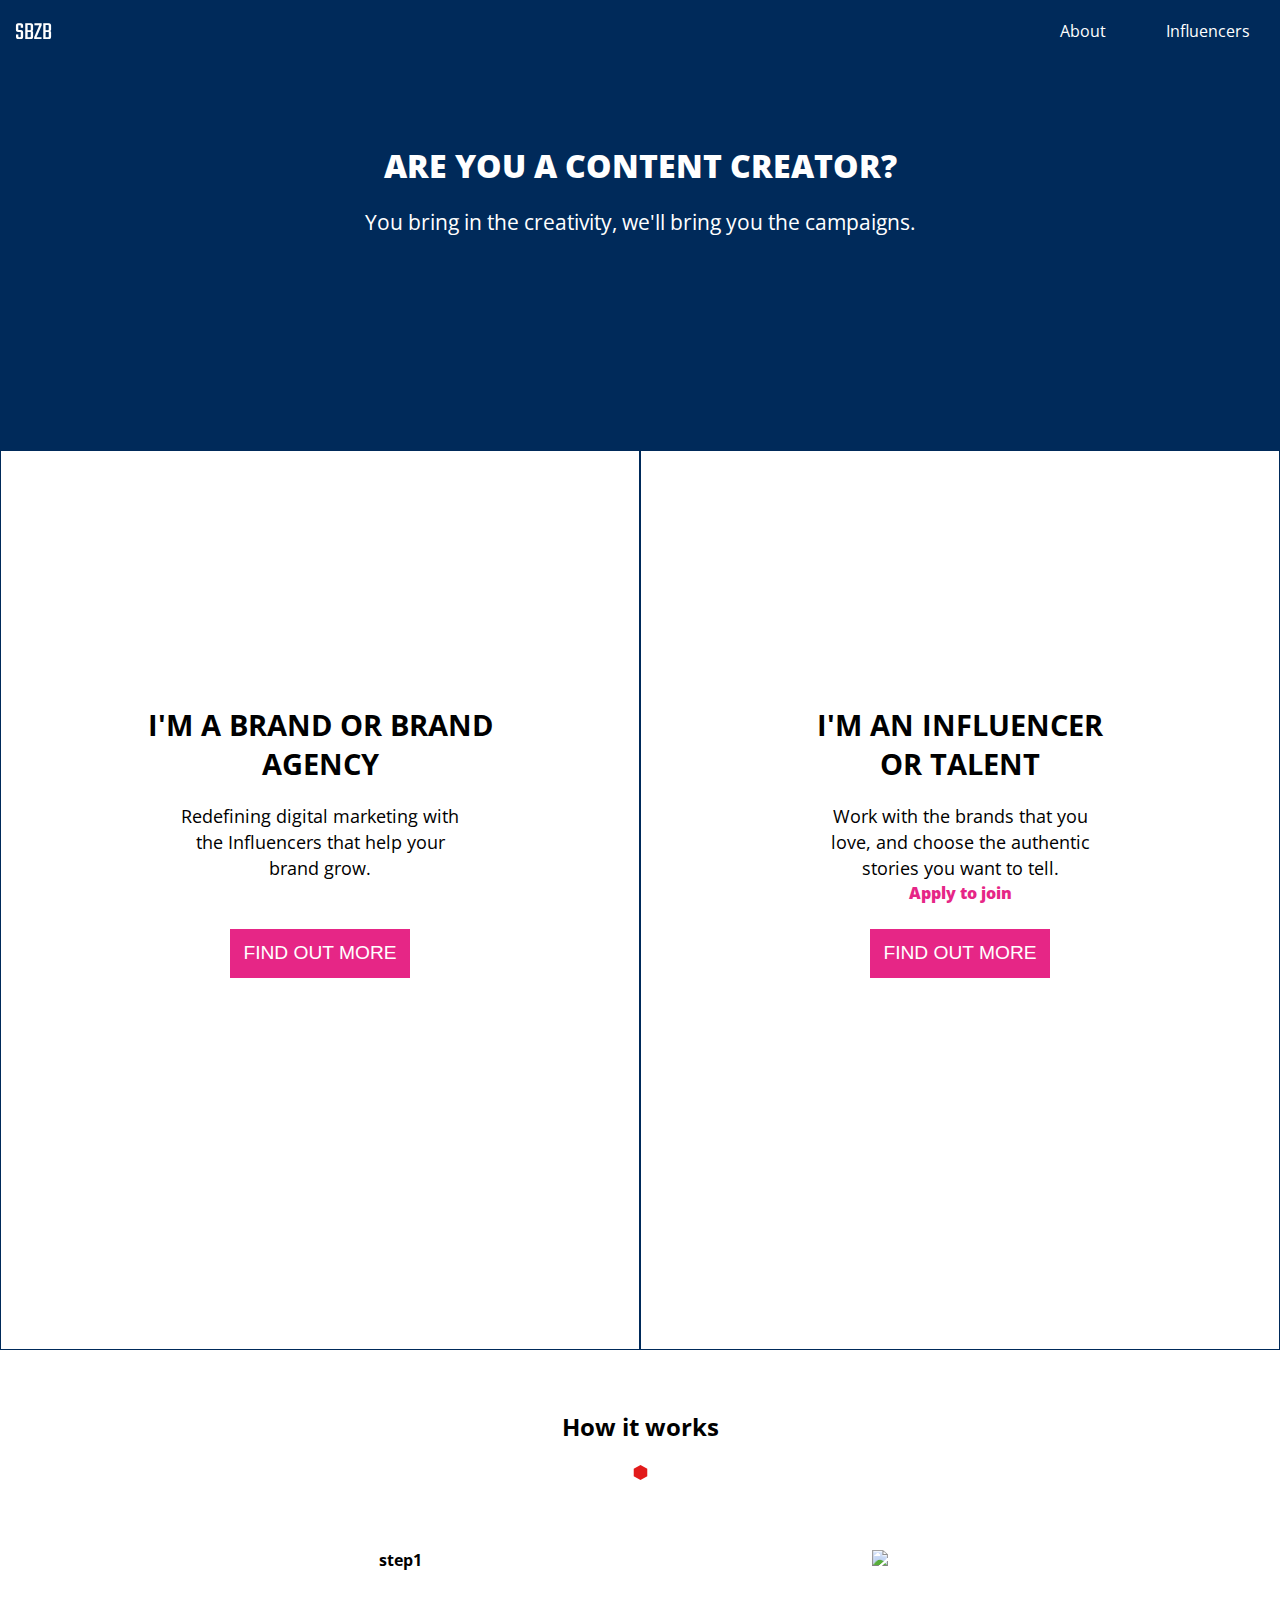
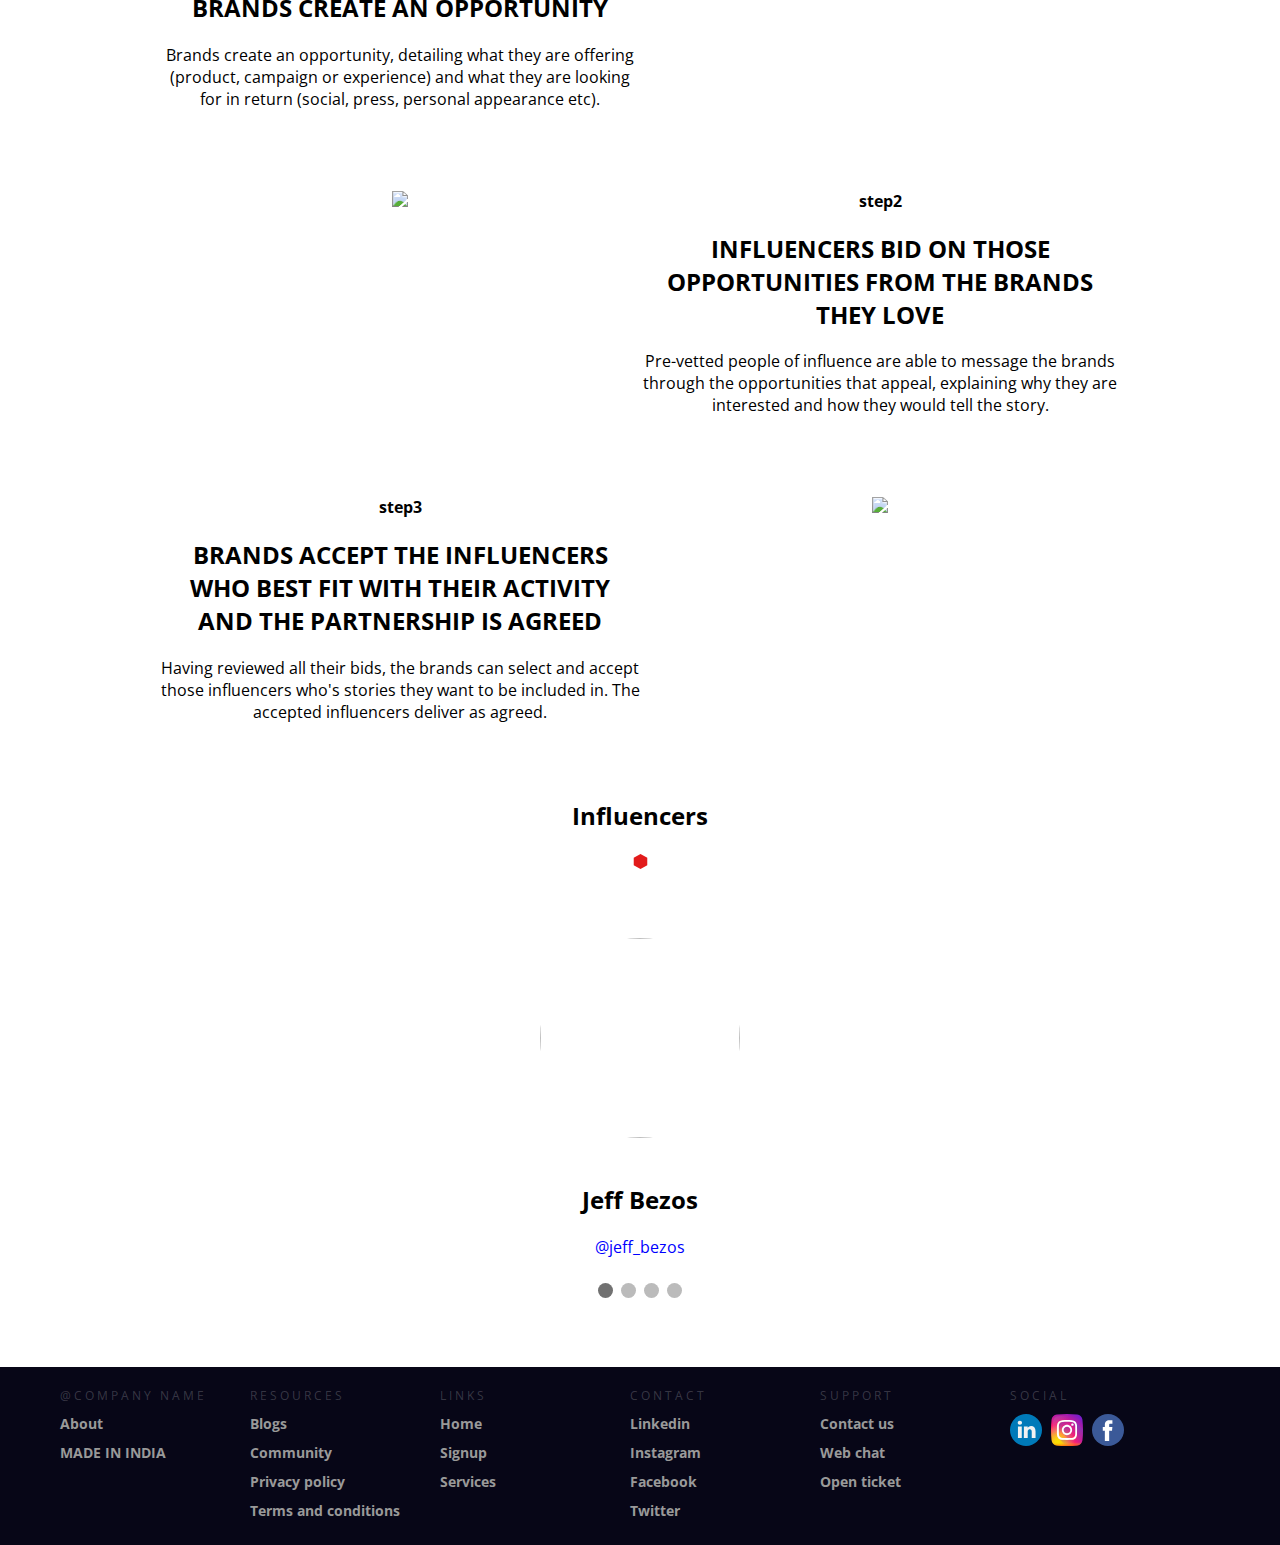
==== index.html @ 7f82245e "Final commit" ====
<!DOCTYPE html>
<html>
    <head>
        <meta name="viewport" content="width=device-width, initial-scale=1, shrink-to-fit=no">
        <title>Home</title>
        <link href="https://fonts.googleapis.com/css?family=Open+Sans:400,400i,600&display=swap&subset=latin-ext" rel="stylesheet">
        <link href="assets/style.css" rel="stylesheet">
        <link rel="icon" href="assets/ico.png">
    
        <link rel="preconnect" href="https://fonts.gstatic.com">
        <link href="https://fonts.googleapis.com/css2?family=Teko:wght@600&display=swap" rel="stylesheet">
    </head>
    <body>
      <div id ="cover" class="nothing"> </div>
          
        <div id="popUp"class="nothing">
          <p style="color: white;">CONTACT US:</p>
         <h1> <a style="color: rgb(75, 181, 189);" href="mailto:ajithpmuralidharan01@gmail.com">ajithpmuralidharan01@gmail.com</a></h1>
        <img onclick="revert()"style="margin-top:10px;cursor:pointer" src="assets/close.svg">
        
      </div>
        <div class="banner_cont">
            <div class="banner">
                <header class="header">
                  <a style=" position: absolute;left: 15px;top:15px;color:white;font-size: 25px;font-family: 'Teko', sans-serif;">SBZB</a>
                    <input class="menu-btn" type="checkbox" id="menu-btn" />
                    <label class="menu-icon" for="menu-btn"><span class="navicon"></span></label>
                    <ul class="menu">
                      <li><a href="#about">About</a></li>
                
                      <li><a href="influencer.html">Influencers</a></li>
                    </ul>
                  </header>
            </div>
            <div class="container">
                <h1>ARE YOU A CONTENT CREATOR?</h1>
                <p class="banner_text">You bring in the creativity, we'll bring you the campaigns.</p>
            </div>

        </div>
        <section class="Picture_section">
            <div class="card_pic" style="background-image: url('https://theroomdata.s3.eu-west-2.amazonaws.com/assets/section-bg/homepage-header-1.jpg');">
                  <div class="card">
                    <h1>I'M A BRAND OR BRAND AGENCY</h2>
                    <p>Redefining digital marketing with the Influencers that help your brand grow.</p>
                  <br>
                    <button onclick="popup()"style="cursor: pointer;">FIND OUT MORE</button>
                </div>
            </div>
            <div class="card_pic"  style="background-image: url('https://theroomdata.s3.eu-west-2.amazonaws.com/assets/section-bg/homepage-header-2.jpg');">
                <div class="card">
                    <h1>I'M AN INFLUENCER <br>OR TALENT</h2>
                    <p>Work with the brands that you love, and choose the authentic stories you want to tell.</p>
                    <u>Apply to join</u><br>
                    <a href="influencer.html" style="text-decoration: none;"> <button style="cursor: pointer;" > FIND OUT MORE</button></a>
                </div>
            </div>
        </section>
  
        </div>

        <div class="container">
            <div class="brand">
              <a name="about">
            <h2>How it works</h2>
            <img src="assets/hexagon.svg" style="width: 15px;"/>
        </div>
        <div class="how_cont">
            <div class="text">
                <b>step1</b>
                <h2>BRANDS CREATE AN OPPORTUNITY</h2>
                <p>Brands create an opportunity, detailing what they are offering (product, campaign or experience) and what they are looking for in return (social, press, personal appearance etc).</p>
            </div>
            <div class="image">
                <img class="imge"src="https://theroomdata.s3.eu-west-2.amazonaws.com/assets/illustrations/homepage-illustration-step1.png">
            </div>
        </div>

        <div class="how_cont rev" >
            <div class="text">
                <b>step2</b>
                <h2>INFLUENCERS BID ON THOSE OPPORTUNITIES FROM THE BRANDS THEY LOVE</h2>
                <p>Pre-vetted people of influence are able to message the brands through the opportunities that appeal, explaining why they are interested and how they would tell the story.</p>
            </div>
            <div class="image">
                <img class="imge"src="https://theroomdata.s3.eu-west-2.amazonaws.com/assets/illustrations/homepage-illustration-step2.png">
            </div>
        </div>
        <div class="how_cont">
            <div class="text">
                <b>step3</b>
                <h2>BRANDS ACCEPT THE INFLUENCERS WHO BEST FIT WITH THEIR ACTIVITY AND THE PARTNERSHIP IS AGREED</h2>
                <p>Having reviewed all their bids, the brands can select and accept those influencers who's stories they want to be included in. The accepted influencers deliver as agreed.</p>
            </div>
            <div class="image">
                <img class="imge"src="https://theroomdata.s3.eu-west-2.amazonaws.com/assets/illustrations/homepage-illustration-step3.png">
            </div>
        </div>
        <div class="brand">
            <h2>Influencers</h2>
            <img src="assets/hexagon.svg" style="width: 15px;"/>
        </div>

        <a name="reviews">
        <div class="car" id="car" style="margin: 0;padding: 0;">
            <div class="blog_cards" > 
                <img class="blog_back" src="https://thumbor.forbes.com/thumbor/fit-in/1200x0/filters%3Aformat%28jpg%29/https%3A%2F%2Fspecials-images.forbesimg.com%2Fimageserve%2F5f469ea85cc82fc8d6083f05%2F0x0.jpg">
                <div class="texted" >
                    <h2>Jeff Bezos</h2>
                    <a style="color: blue;cursor: pointer;">@jeff_bezos</a>
                </div>
            </div>

            <div class="blog_cards" style="display: none;">
                <img class="blog_back" src="https://thumbor.forbes.com/thumbor/fit-in/416x416/filters%3Aformat%28jpg%29/https%3A%2F%2Fspecials-images.forbesimg.com%2Fimageserve%2F5f47d4de7637290765bce495%2F0x0.jpg%3Fbackground%3D000000%26cropX1%3D1398%26cropX2%3D3908%26cropY1%3D594%26cropY2%3D3102">
                <div class="texted" >
                    <h2>Elon Musk</h2>
                    <a style="color: blue;cursor: pointer;">@elon_musk</a>
                </div>
            </div>
            <div class="blog_cards" style="display: none;">
                <img class="blog_back" src="https://in.bmscdn.com/iedb/artist/images/website/poster/large/leonardo-dicaprio-1273-06-05-2020-06-55-21.jpg?1">
                <div class="texted" >
                    <h2>Leo</h2>
                    <a style="color: blue;cursor: pointer;">@dicaprio</a>
                </div>
            </div>
            <div class="blog_cards" style="display: none;">
              <img class="blog_back" src="https://thumbor.forbes.com/thumbor/fit-in/416x416/filters%3Aformat%28jpg%29/https%3A%2F%2Fspecials-images.forbesimg.com%2Fimageserve%2F5f47d4de7637290765bce495%2F0x0.jpg%3Fbackground%3D000000%26cropX1%3D1398%26cropX2%3D3908%26cropY1%3D594%26cropY2%3D3102">
              <div class="texted" >
                  <h2>Elon Musk</h2>
                  <a style="color: blue;cursor: pointer;">@elon_musk</a>
              </div>
          </div>
    </div>
    <div style="text-align:center;margin-bottom: 5vw;">
        <span class="dot active" onclick="change_slide(1)"></span> 
        <span class="dot" onclick="change_slide(2)"></span> 
        <span class="dot" onclick="change_slide(3)"></span> 
        <span class="dot" onclick="change_slide(4)"></span> 
      </div>
        </div>

        <div class="footer">
          <div class="contain">
          <div class="col">
            <h1>@Company name</h1>
            <ul>
              <li>About</li>
              <li>MADE IN INDIA</li>

            </ul>
          </div>
          <div class="col">
            <h1>Resources</h1>
            <ul>
              <li>Blogs</li>
              <li>Community</li>
              <li>Privacy policy</li>
              <li>Terms and conditions</li>
            </ul>
          </div>
          <div class="col">
            <h1>Links</h1>
            <ul>
              <li>Home</li>
              <li>Signup</li>
              <li>Services</li>

            </ul>
          </div>
          <div class="col">
            <h1>Contact</h1>
            <ul>
              <li>Linkedin</li>
              <li>Instagram</li>
              <li>Facebook</li>
              <li>Twitter</li>

            </ul>
          </div>
          <div class="col">
            <h1>Support</h1>
            <ul>
              <li>Contact us</li>
              <li>Web chat</li>
              <li>Open ticket</li>
            </ul>
          </div>
          <div class="col social">
            <h1>Social</h1>
            <ul>
              <li><img src="assets/linkedin.svg" width="32" style="width: 32px;"></li>
              <li><img src="assets/insta.svg" width="32" style="width: 32px;"></li>
              <li><img src="assets/facebook.svg" width="32" style="width: 32px;"></li>
            </ul>
          </div>
        <div class="clearfix"></div>
        </div>
        </div>
        <script src="assets/app.js"></script>
    </body>
</html>
---- assets/style.css ----
@import url("https://fonts.googleapis.com/css2?family=Open+Sans&display=swap");
body {
  margin: 0;
  padding: 0;
  font-family: "Open Sans", sans-serif;
}
.card_pic {
  border: 1px solid #002a5a;
}
.banner_cont {
  height: 50vh;
  background-color: #002a5a;
}
.container {
  width: 75%;
  margin: auto;
  text-align: center;
}
.container h1 {
  margin: 0;
  color: white;
  font-weight: 800;
  font-size: 2em;
  padding-top: 16vh;
}
.banner_text {
  font-size: 1.3em;
  color: white;
}
@media only screen and (max-width: 700px) {
  .container h1 {
    font-size: 1.8em;
  }
  .banner_text {
    font-size: 1.1em;
  }
}
@media only screen and (max-width: 400px) {
  .container h1 {
    padding-top: 13vh;
  }
  .container h1 {
    font-size: 1.5em;
  }
  .banner_text {
    font-size: 0.9em;
  }
}
.banner {
  position: fixed;
  height: 10vh;
  width: 100%;

  background-color: #002a5a;
}
a {
  color: #000;
}

/* header */

a {
  color: #000;
}

.Picture_section {
  display: flex;
  height: 100vh;
}
.card_pic {
  width: 50%;

  background-position: center;
  background-size: cover;
}
.card {
  width: 30vw;
  height: 50vh;
  margin: auto;
  margin-top: 25vh;
  background-color: white;
  padding: 10px;

  text-align: center;
}
.card h1 {
  font-size: 1.8em;
}
.card p {
  width: 75%;
  margin: auto;
  font-size: 1.1em;
  line-height: 1.5em;
}
.card u {
  text-decoration: none;
  font-weight: 800;
  color: #e62686;
}
.card button {
  color: white;
  background-color: #e62686;
  border: none;
  outline: none;
  font-size: 1.2em;
  padding: 0.7em;
  margin-top: 25px;
  transition: all 0.2s ease;
}
.card button:hover {
  color: #e62686;
  background-color: white;
  padding: 0.8em;
  border: 2px solid #e62686;
}
@media only screen and (max-width: 800px) {
  .Picture_section {
    flex-direction: column;
    height: 130vh;
  }
  .card_pic {
    width: 100%;
  }
  .card {
    width: 90%;
    margin: auto;
    margin-top: 5vh;
    margin-bottom: 5vh;
  }
}
.brand {
  text-align: center;
}
.brand h2 {
  font-style: bold;
  padding-top: 40px;
}
.brands::-webkit-scrollbar {
  height: 0px;
}
.brands {
  display: flex;

  justify-content: space-around;
  background-color: #efefef;
  padding: 30px;
  margin-top: 50px;
  overflow-x: scroll;
}
.left {
  position: absolute;
  left: 0;
}
.left {
  position: absolute;
  right: 0;
}
.brands img {
  opacity: 0.5;
  height: 30px;
  margin-left: 150px;
}
.how_cont {
  display: flex;
  margin-top: 5vw;
}
.how_cont div {
  width: 50%;
}
.rev {
  flex-direction: row-reverse;
}
.imge {
  width: 80%;
}
@media only screen and (max-width: 400px) {
  .card button {
    margin-top: 5px;
  }
}
@media only screen and (max-width: 700px) {
  .how_cont {
    flex-direction: column;
    margin: 0;
    padding: 0;
  }
  .how_cont div {
    width: 100%;
  }
  .imge {
    width: 70vw;
  }
}
.blog_back {
  width: 200px;
  height: 200px;
  border-radius: 50%;
}
.blog_cards {
  text-align: center;
  margin-top: 5vw;
  margin-bottom: 1vw;
}
.texted {
  width: 70%;
  margin: auto;
  padding: 10px;
  margin-top: 10px;
}
@media only screen and (max-width: 700px) {
  .texted {
    width: 95%;
  }
  .blog_back {
    width: 150px;
    height: 150px;
  }
}

.dot {
  cursor: pointer;
  height: 15px;
  width: 15px;
  margin: 0 2px;
  background-color: #bbb;
  border-radius: 50%;
  display: inline-block;
  transition: background-color 0.6s ease;
}

.active,
.dot:hover {
  background-color: #717171;
}

.footer {
  width: 100%;
  position: relative;
  height: auto;
  background-color: #070617;
}
.footer .col {
  width: 190px;
  height: auto;
  float: left;
  box-sizing: border-box;
  -webkit-box-sizing: border-box;
  -moz-box-sizing: border-box;
  padding: 0px 20px 20px 20px;
}
.footer .col h1 {
  margin: 0;
  padding: 0;
  font-family: inherit;
  font-size: 12px;
  line-height: 17px;
  padding: 20px 0px 5px 0px;
  color: rgba(255, 255, 255, 0.2);
  font-weight: normal;
  text-transform: uppercase;
  letter-spacing: 0.25em;
}
.footer .col ul {
  list-style-type: none;
  margin: 0;
  padding: 0;
}
.footer .col ul li {
  color: #999999;
  font-size: 14px;
  font-family: inherit;
  font-weight: bold;
  padding: 5px 0px 5px 0px;
  cursor: pointer;
  transition: 0.2s;
  -webkit-transition: 0.2s;
  -moz-transition: 0.2s;
}
.social ul li {
  display: inline-block;
  padding-right: 5px !important;
}

.footer .col ul li:hover {
  color: #ffffff;
  transition: 0.1s;
  -webkit-transition: 0.1s;
  -moz-transition: 0.1s;
}
.clearfix {
  clear: both;
}
@media only screen and (min-width: 1280px) {
  .contain {
    width: 1200px;
    margin: 0 auto;
  }
}
@media only screen and (max-width: 1139px) {
  .contain .social {
    width: 1000px;
    display: block;
  }
  .social h1 {
    margin: 0px;
  }
}
@media only screen and (max-width: 950px) {
  .footer .col {
    width: 33%;
  }
  .footer .col h1 {
    font-size: 14px;
  }
  .footer .col ul li {
    font-size: 13px;
  }
}
@media only screen and (max-width: 500px) {
  .footer .col {
    width: 50%;
  }
  .footer .col h1 {
    font-size: 14px;
  }
  .footer .col ul li {
    font-size: 13px;
  }
}
@media only screen and (max-width: 340px) {
  .footer .col {
    width: 100%;
  }
}

.header {
  position: fixed;
  width: 100%;
  z-index: 999;
}

.header ul {
  margin: 0;
  padding: 0;
  list-style: none;
  overflow: hidden;
  background-color: #002a5a;
}

.header li a {
  display: block;
  padding: 20px 20px;
  color: white;
  text-decoration: none;
}

.header .logo {
  display: block;
  float: left;
  font-size: 2em;
  padding: 10px 20px;
  text-decoration: none;
}

/* menu */

.header .menu {
  clear: both;
  max-height: 0;
  transition: max-height 0.2s ease-out;
}

/* menu icon */

.header .menu-icon {
  cursor: pointer;
  display: inline-block;
  float: right;
  padding: 28px 20px;
  position: relative;
  user-select: none;
}

.header .menu-icon .navicon {
  background: #fff;
  display: block;
  height: 2px;
  position: relative;
  transition: background 0.2s ease-out;
  width: 18px;
}

.header .menu-icon .navicon:before,
.header .menu-icon .navicon:after {
  background: #fff;
  content: "";
  display: block;
  height: 100%;
  position: absolute;
  transition: all 0.2s ease-out;
  width: 100%;
}

.header .menu-icon .navicon:before {
  top: 5px;
}

.header .menu-icon .navicon:after {
  top: -5px;
}

/* menu btn */

.header .menu-btn {
  display: none;
}

.header .menu-btn:checked ~ .menu {
  max-height: 240px;
}

.header .menu-btn:checked ~ .menu-icon .navicon {
  background: transparent;
}

.header .menu-btn:checked ~ .menu-icon .navicon:before {
  transform: rotate(-45deg);
}

.header .menu-btn:checked ~ .menu-icon .navicon:after {
  transform: rotate(45deg);
}

.header .menu-btn:checked ~ .menu-icon:not(.steps) .navicon:before,
.header .menu-btn:checked ~ .menu-icon:not(.steps) .navicon:after {
  top: 0;
}

/* 48em = 768px */

@media (min-width: 48em) {
  .header li {
    float: left;
  }
  .header li a {
    padding: 20px 30px;
  }
  .header .menu {
    clear: none;
    float: right;
    max-height: none;
  }
  .header .menu-icon {
    display: none;
  }
}
.popUp {
  position: fixed;
  background-color: #002a5a;
  border-radius: 5px;
  margin-top: 40vh;
  width: 30vw;
  padding: 1vw;
  left: 36vw;
  text-align: center;
}
.popUp h1 {
  font-size: 1em;
  color: wheat;
}
@media (max-width: 900px) {
  .popUp {
    width: 40vw;
    left: 26vw;
  }
}
@media (max-width: 800px) {
  .popUp {
    width: 50vw;
    left: 16vw;
  }
}
@media (max-width: 600px) {
  .popUp {
    width: 70vw;
    padding: 0.5vw;
  }
  .popUp h1 {
    font-size: 0.7em;
    color: wheat;
  }
}

.popUp img {
  width: 30px;
  border: 2px solid white;
  padding: 10px;
  border-radius: 50%;
}
.popUp img:hover {
  opacity: 0.7;
}
.cover {
  position: fixed;
  width: 100vw;
  height: 100vh;
  background: black;
  opacity: 0.7;
}
.nothing {
  display: none;
}
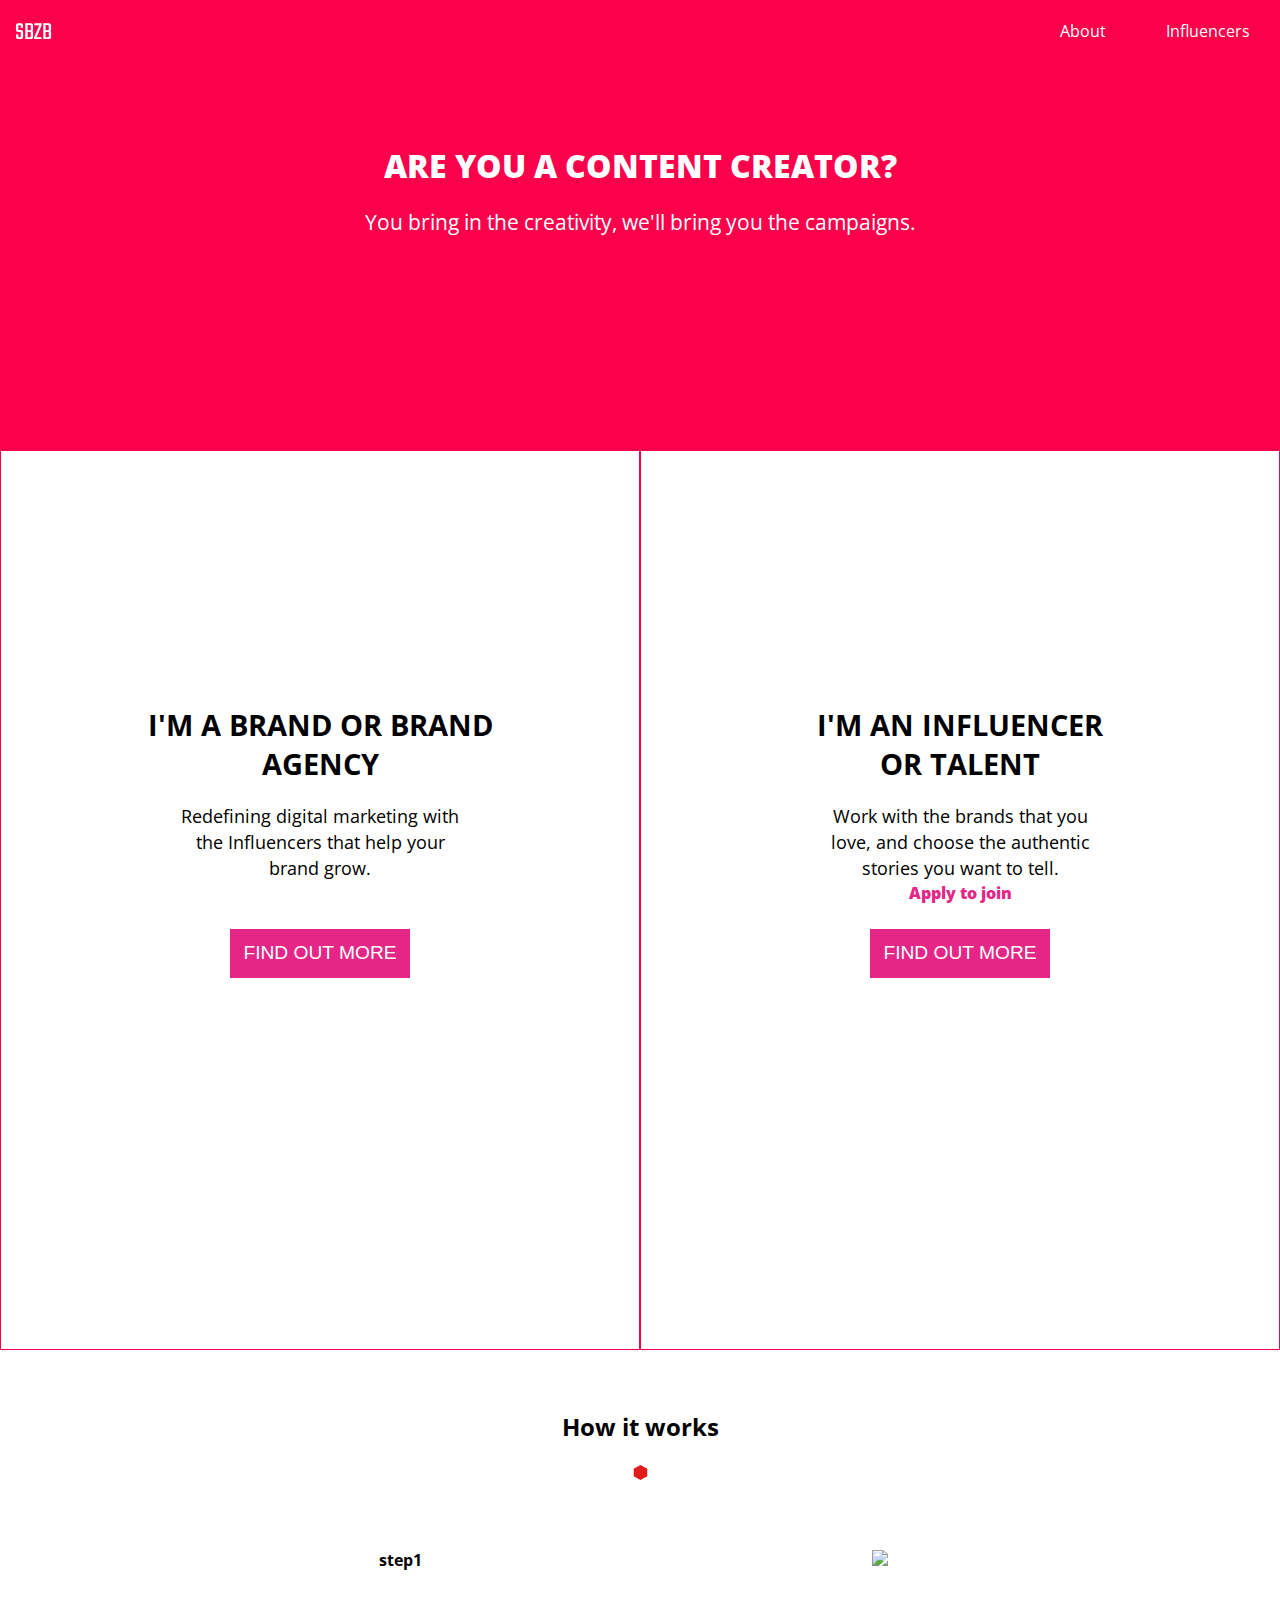
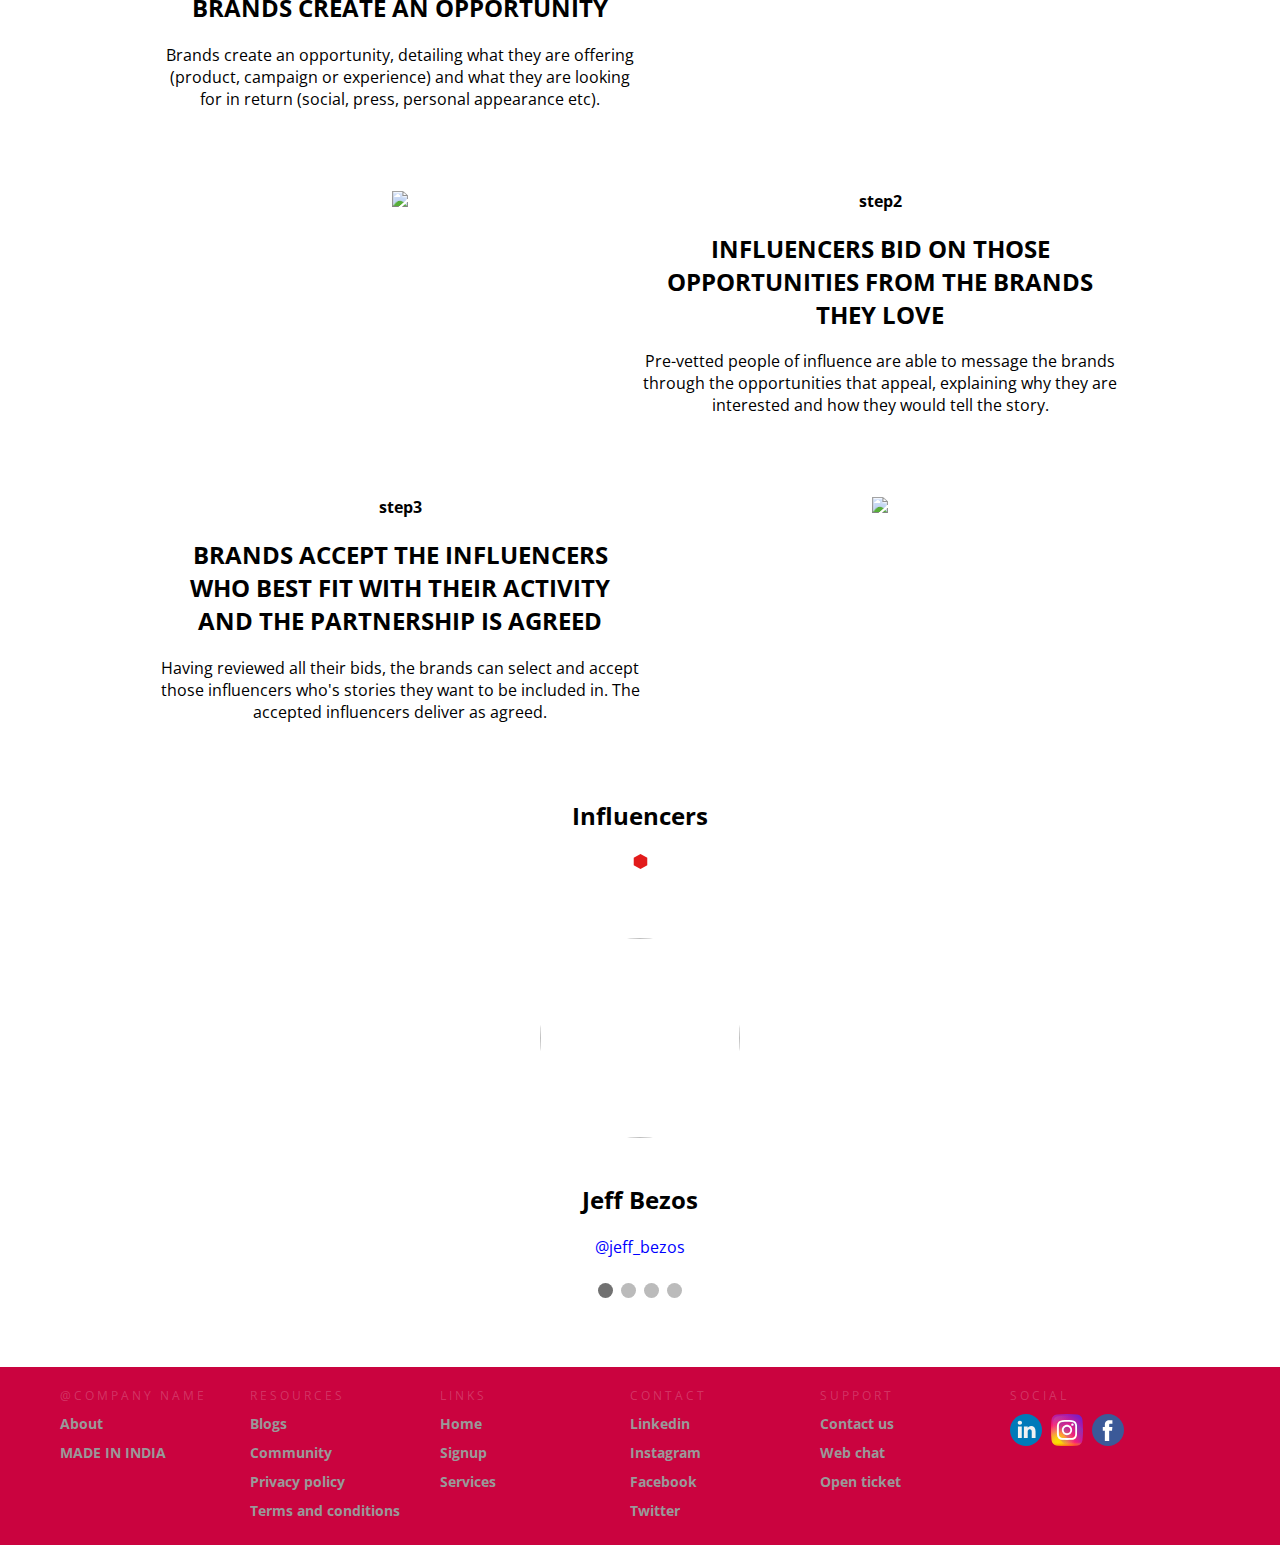
==== commit 03658f69: "Update index.html" ====
--- a/index.html
+++ b/index.html
@@ -1,6 +1,6 @@
-<!DOCTYPE html>
-<html>
-    <head>
+<!DOCTYPE html>  
+<html>   
+    <head>   
         <meta name="viewport" content="width=device-width, initial-scale=1, shrink-to-fit=no">
         <title>Home</title>
         <link href="https://fonts.googleapis.com/css?family=Open+Sans:400,400i,600&display=swap&subset=latin-ext" rel="stylesheet">
@@ -15,7 +15,7 @@
           
         <div id="popUp"class="nothing">
           <p style="color: white;">CONTACT US:</p>
-         <h1> <a style="color: rgb(75, 181, 189);" href="mailto:ajithpmuralidharan01@gmail.com">ajithpmuralidharan01@gmail.com</a></h1>
+         <h1> <a style="color: rgb(75, 181, 189);" href="mailto:Helpsbzb@gmail.com">ajithpmuralidharan01@gmail.com</a></h1>
         <img onclick="revert()"style="margin-top:10px;cursor:pointer" src="assets/close.svg">
         
       </div>
--- a/assets/style.css
+++ b/assets/style.css
@@ -5,11 +5,11 @@
   font-family: "Open Sans", sans-serif;
 }
 .card_pic {
-  border: 1px solid #002a5a;
+  border: 1px solid #fd004b;
 }
 .banner_cont {
   height: 50vh;
-  background-color: #002a5a;
+  background-color: #fd004b;
 }
 .container {
   width: 75%;
@@ -51,7 +51,7 @@
   height: 10vh;
   width: 100%;
 
-  background-color: #002a5a;
+  background-color: #fd004b;
 }
 a {
   color: #000;
@@ -237,7 +237,7 @@
   width: 100%;
   position: relative;
   height: auto;
-  background-color: #070617;
+  background-color: #ca033f;
 }
 .footer .col {
   width: 190px;
@@ -344,7 +344,7 @@
   padding: 0;
   list-style: none;
   overflow: hidden;
-  background-color: #002a5a;
+  background-color: #fd004b;
 }
 
 .header li a {
@@ -456,7 +456,7 @@
 }
 .popUp {
   position: fixed;
-  background-color: #002a5a;
+  background-color: #fd004b;
   border-radius: 5px;
   margin-top: 40vh;
   width: 30vw;
